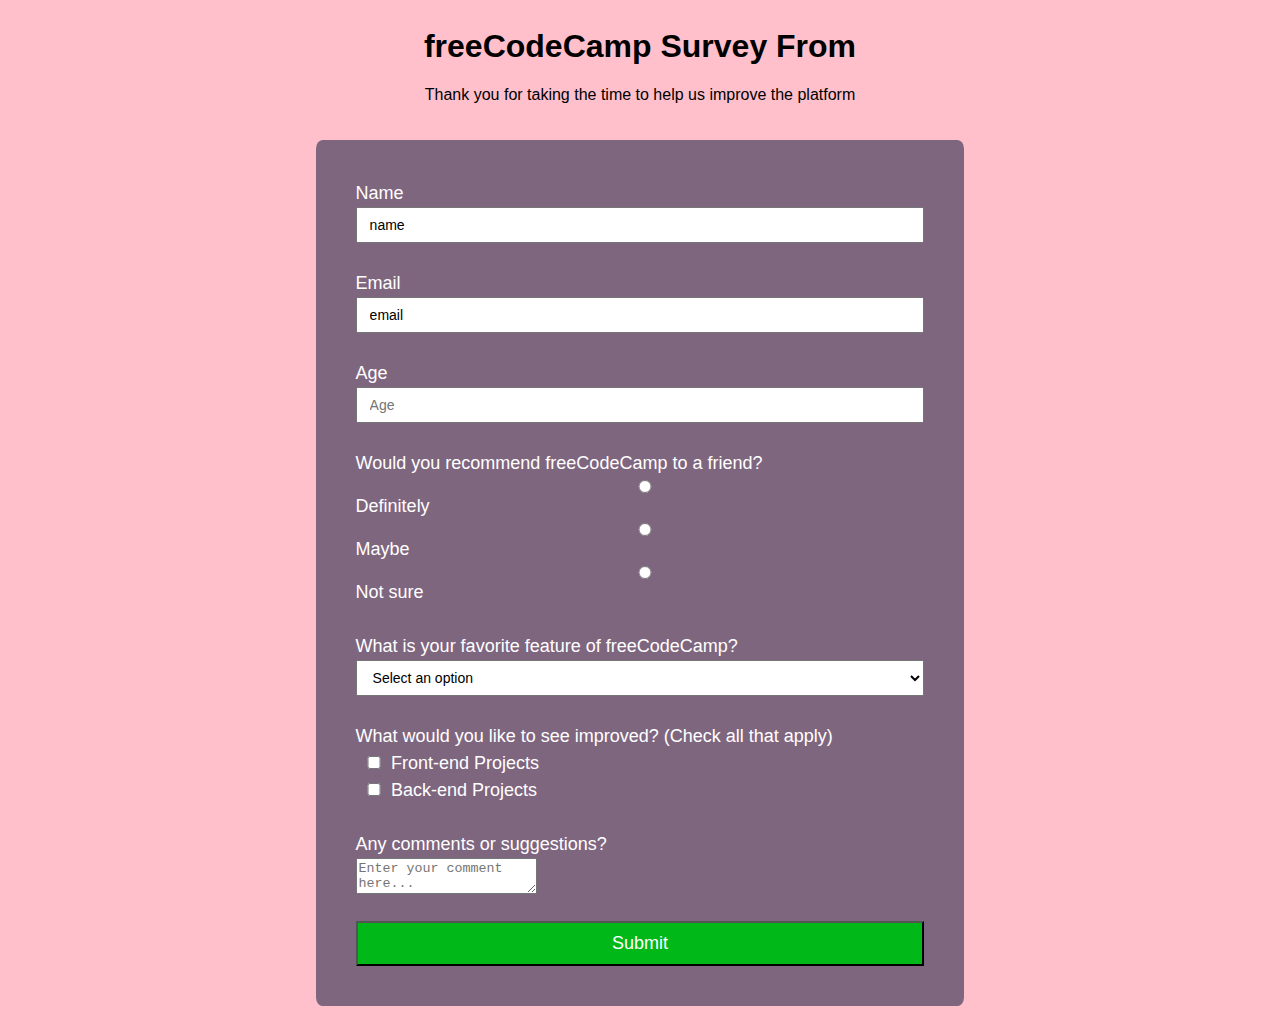
==== BuildaSurveyForm/Build a Survey Form.html @ 6b617e66 "initial commit" ====
<style>
#body{
    background: pink;
    }
#title{
    text-align: center;
    font-family: arial;
    padding-top: 20px;
}
#description{
    text-align: center;
    font-family: arial;
    padding-bottom: 20px;
}

#survey-form{
    font-family: arial;
    font-size: 18px;
    line-height: 1.5;
    color: white;
    margin: auto;
    width: 45%;
    padding: 40px;
    border-radius: 1%;
    background: rgba(0, 12, 51, 0.5)
}
input {
  width: 100%;
  padding: 8px 12px;
  font-size: 14px;
}
#radio{
    width: 5%;
}

#checkbox{
    width: 5%;
}
#dropdown{
  width: 100%;
  padding: 8px 12px;
  font-size: 14px;
}
#submit{
    font-size: 18px;
    color: white;
    padding: 10px;
    background: rgb(0, 185, 25);
}
</style>

<body id="body">
<h1 id="title">freeCodeCamp Survey From</h1>
<p id="description">Thank you for taking the time to help us improve the platform</p>
<form id="survey-form">
    <div class="form-group">
    <label id="name-label" for="text">Name</label><br>
    <input type="text" id="name" name="name" value="name" placeholder="Enter your name" required><br><br>
</div>
<div class="form-group">
    <label id="email-label" for="email">Email</label><br>
    <input type="email" id="email" name="email" value="email" placeholder="Enter your Email" required><br><br>
</div>
<div class="form-group">
    <label id="number-label" for="number">Age</label><br>
    <input type="number" id="number" name="number" value="number" placeholder="Age" min="5" max="99" required><br><br>
</div>

<div class="form-group">
    <label id="radio-label" for="radio-label">Would you recommend freeCodeCamp to a friend?</label><br>
    <input type="radio"  id="radio-label" name="radio-label" value="Definitely"><label id="radio-label" for="radio">Definitely</label><br>
    <input type="radio" id="radio-label" name="radio-label" value="Maybe"><label id="radio-label" for="radio">Maybe</label><br>
    <input type="radio" id="radio-label" name="radio-label" value="Notsure"><label id="radio-label" for="radio">Not sure</label><br><br>
</div>

<div class="form-group">
    <label for="dropdown">What is your favorite feature of freeCodeCamp?</label><br>
<select name="dropdown" id="dropdown">
  <option disabled selected value>Select an option</option>
  <option value="Challenges">Challenges</option>
  <option value="Projects">Projects</option>
  <option value="Community">Community</option>
  <option value="Source">Open Source</option>
</select><br><br>
</div>

<div class="form-group">
    <label id="checkbox" for="checkbox">What would you like to see improved? (Check all that apply)</label><br>
    <input type="checkbox" id="checkbox" name="checkbox"><label id="checkbox" for="checkbox">Front-end Projects</label><br>
    <input type="checkbox" id="checkbox" name="checkbox"><label id="checkbox" for="checkbox">Back-end Projects</label><br><br>
</div>
<div class="form-group">
    <label id="textarea" for="textarea">Any comments or suggestions?</label><br>
    <textarea id="comments" class="input-textarea" name="comment" placeholder="Enter your comment here..."></textarea><br><br>
</div>

    <input type="submit" id="submit" name="submit"><br>


</form>
</body>
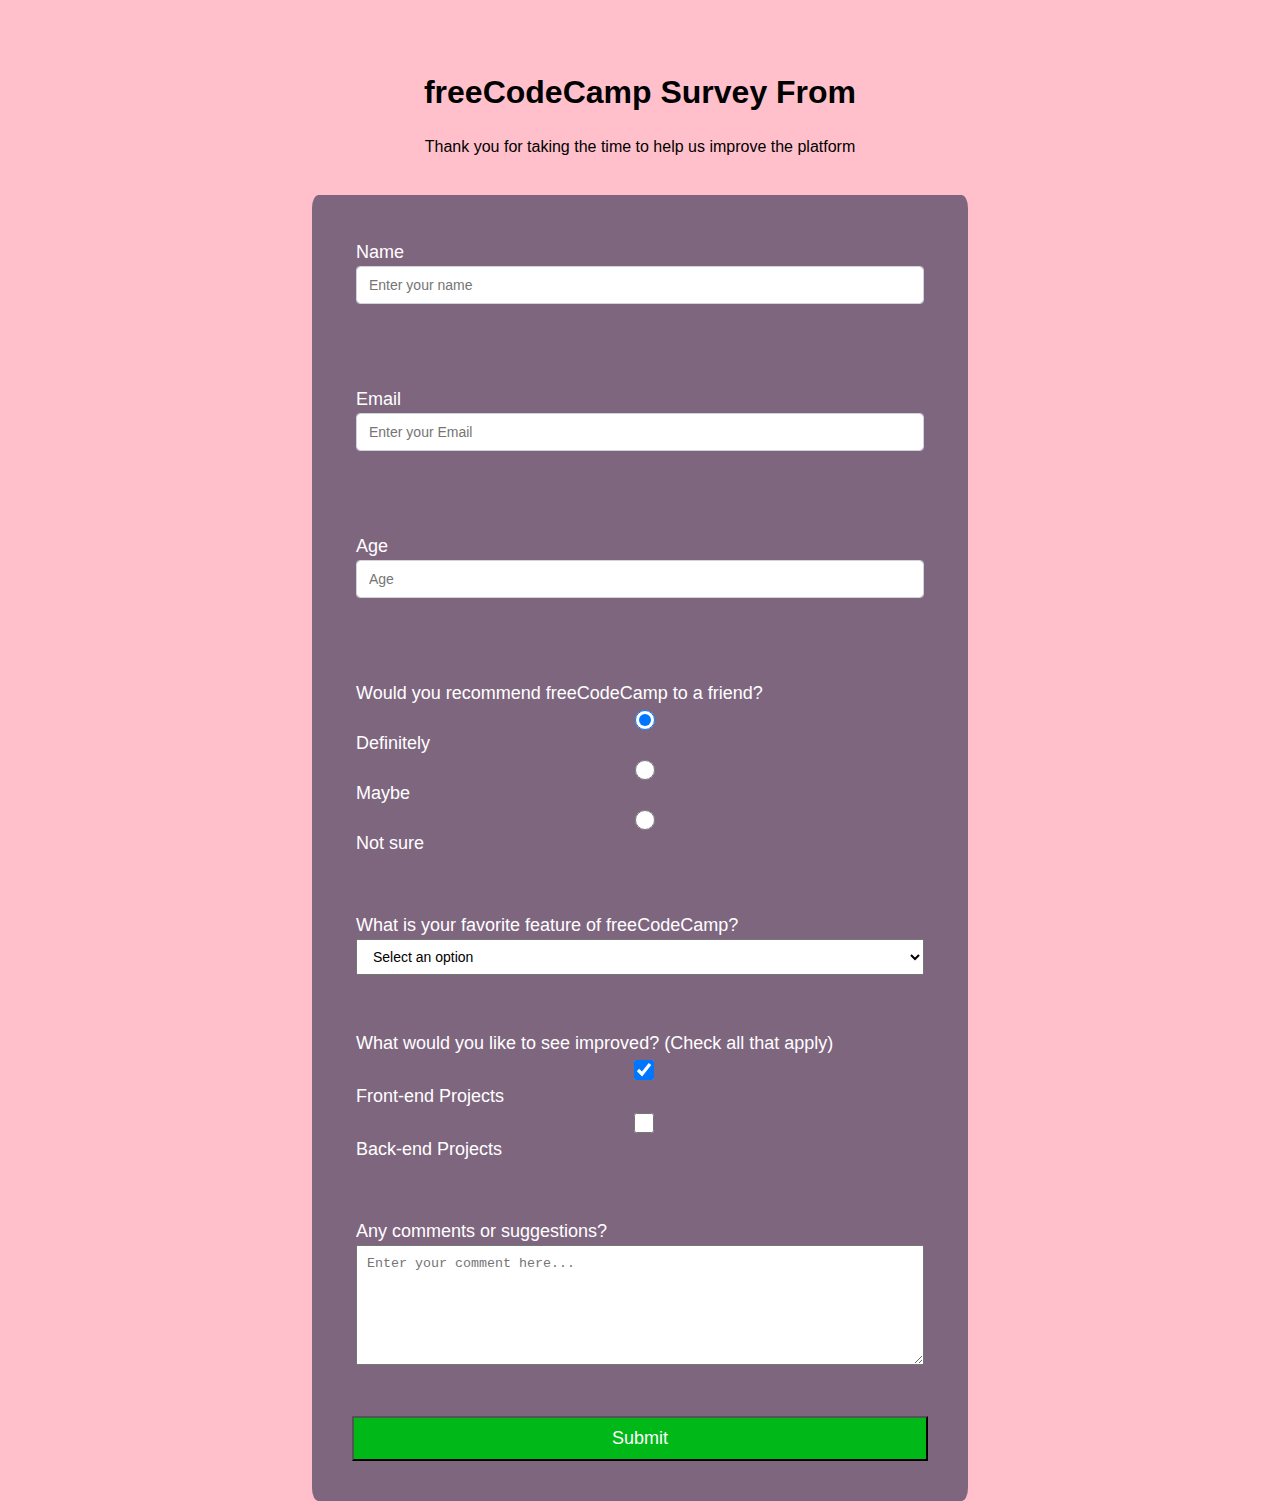
==== commit 3e785bee: "modified more" ====
--- a/BuildaSurveyForm/Build a Survey Form.html
+++ b/BuildaSurveyForm/Build a Survey Form.html
@@ -2,17 +2,73 @@
 #body{
     background: pink;
     }
+    
 #title{
     text-align: center;
     font-family: arial;
     padding-top: 20px;
+}
+
+body{
+    font-family: 'Poppins', sans-serif;
+    font-size: 1rem;
+    font-weight: 400;
+    line-height: 1.4;
+    color: var(--color-white);
+    margin: 0;
+}
+
+.container{
+    width: 100%;
+    margin: 3.125rem auto 0 auto;
 }
 #description{
     text-align: center;
     font-family: arial;
     padding-bottom: 20px;
 }
+.form-group{
+    margin: 0 auto 1.25rem auto;
+    padding: 0.25rem;
+}
+.form-control{
+    display: block;
+    width: 100%;
+    height: 2.375rem;
+    padding:0.375rem 0.75rem;
+    color: #495057;
+    background-color: white;
+    background-clip: padding-box;
+    border: 1px solid #ced4da;
+    border-radius: 0.25rem;
+    /* trasition: border-color 0.15s */
+}
+.input-radio{
+    display: inlne-block;
+    margin-right: 0.625rem;
+    min-height: 1.25rem;
+    min-width: 1.25rem;
+}
+.input-checkbox{
+    display: inline-block;
+    margin-right: 0.625rem;
+    min-height: 1.25rem;
+    min-width: 1.25rem;
+}
+.input-textarea{
+    min-height: 120px;
+    width: 100%;
+    padding: 0.625rem;
+    resize: vertical;
+}
 
+form {
+    background: var(--color-darkblue-alpha);
+    padding: 2.5rem;
+    border-radius: 0.25rem;
+    display: block;
+    margin-top: 0em;
+}
 #survey-form{
     font-family: arial;
     font-size: 18px;
@@ -50,27 +106,28 @@
 </style>
 
 <body id="body">
+    <div class="container">
 <h1 id="title">freeCodeCamp Survey From</h1>
 <p id="description">Thank you for taking the time to help us improve the platform</p>
 <form id="survey-form">
     <div class="form-group">
-    <label id="name-label" for="text">Name</label><br>
-    <input type="text" id="name" name="name" value="name" placeholder="Enter your name" required><br><br>
+    <label id="name-label" for="name">Name</label><br>
+    <input type="text" id="name" name="name" class="form-control" placeholder="Enter your name" required><br><br>
 </div>
 <div class="form-group">
     <label id="email-label" for="email">Email</label><br>
-    <input type="email" id="email" name="email" value="email" placeholder="Enter your Email" required><br><br>
+    <input type="email" id="email" name="email" class="form-control" placeholder="Enter your Email" required><br><br>
 </div>
 <div class="form-group">
     <label id="number-label" for="number">Age</label><br>
-    <input type="number" id="number" name="number" value="number" placeholder="Age" min="5" max="99" required><br><br>
+    <input type="number" id="number" name="number" class="form-control" placeholder="Age" min="5" max="99" required><br><br>
 </div>
 
 <div class="form-group">
     <label id="radio-label" for="radio-label">Would you recommend freeCodeCamp to a friend?</label><br>
-    <input type="radio"  id="radio-label" name="radio-label" value="Definitely"><label id="radio-label" for="radio">Definitely</label><br>
-    <input type="radio" id="radio-label" name="radio-label" value="Maybe"><label id="radio-label" for="radio">Maybe</label><br>
-    <input type="radio" id="radio-label" name="radio-label" value="Notsure"><label id="radio-label" for="radio">Not sure</label><br><br>
+    <input type="radio" name="radio-label" value="Definitely" class="input-radio" checked><label id="radio-label" for="radio">Definitely</label><br>
+    <input type="radio" name="radio-label" value="Maybe" class="input-radio"><label id="radio-label" for="radio">Maybe</label><br>
+    <input type="radio" name="radio-label" value="Notsure" class="input-radio"><label id="radio-label" for="radio">Not sure</label><br><br>
 </div>
 
 <div class="form-group">
@@ -86,16 +143,17 @@
 
 <div class="form-group">
     <label id="checkbox" for="checkbox">What would you like to see improved? (Check all that apply)</label><br>
-    <input type="checkbox" id="checkbox" name="checkbox"><label id="checkbox" for="checkbox">Front-end Projects</label><br>
-    <input type="checkbox" id="checkbox" name="checkbox"><label id="checkbox" for="checkbox">Back-end Projects</label><br><br>
+    <input type="checkbox" value="Front-end Projects" name="checkbox" class="input-checkbox" checked><label id="checkbox" for="checkbox">Front-end Projects</label><br>
+    <input type="checkbox" value="Back-end Projects" name="checkbox" class="input-checkbox" ><label id="checkbox" for="checkbox">Back-end Projects</label><br><br>
 </div>
 <div class="form-group">
     <label id="textarea" for="textarea">Any comments or suggestions?</label><br>
-    <textarea id="comments" class="input-textarea" name="comment" placeholder="Enter your comment here..."></textarea><br><br>
+    <textarea id="comments" class="input-textarea" name="comment" class="input-textarea" placeholder="Enter your comment here..."></textarea><br><br>
 </div>
 
     <input type="submit" id="submit" name="submit"><br>
 
 
 </form>
+</div>
 </body>